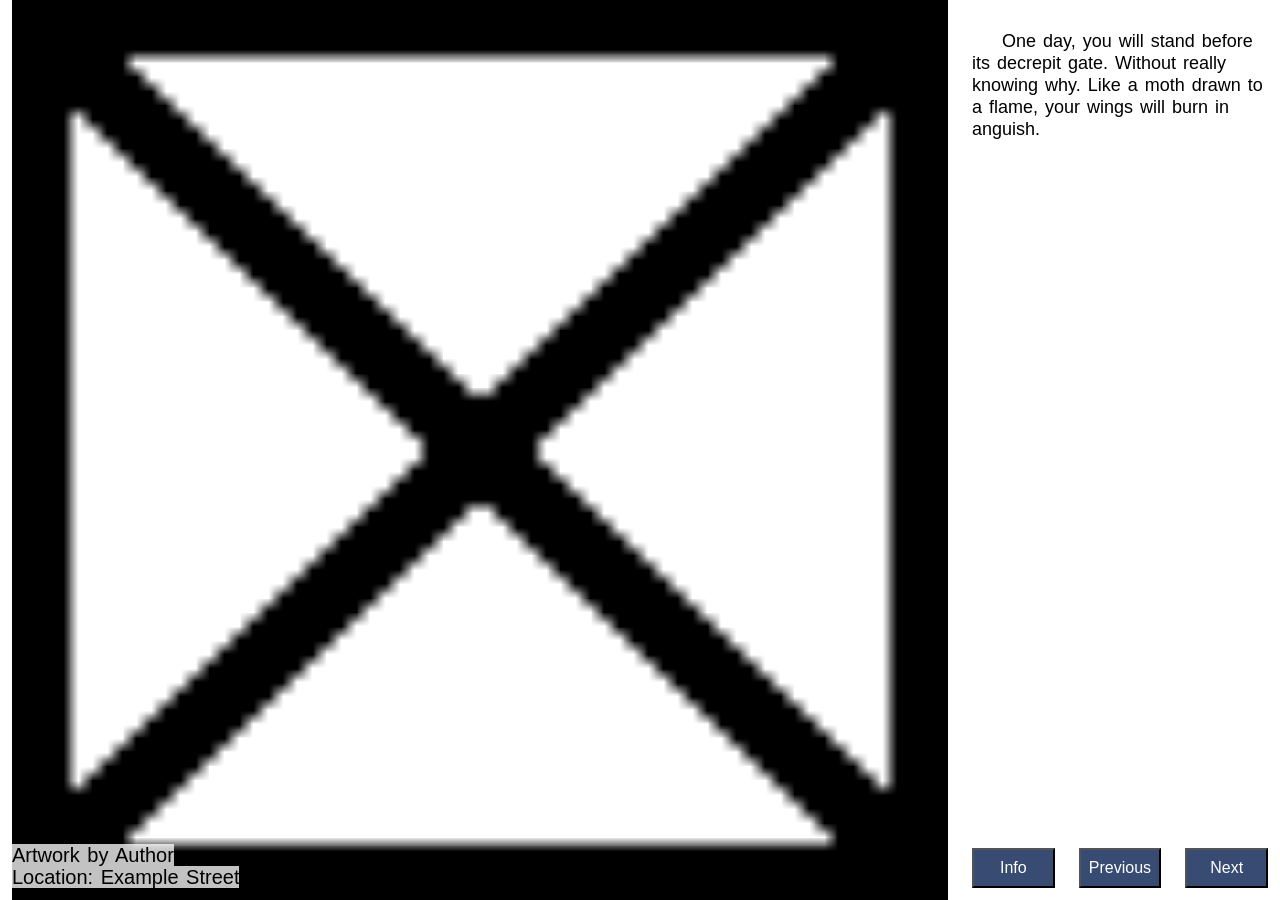
==== card.html @ 443ff4b0 "Made card page" ====
<!DOCTYPE html>
<html lang="en">
<head>
    <meta charset="UTF-8">
    <meta name="viewport" content="width=device-width, initial-scale=1.0">
    <title>Website</title>
    <link rel="stylesheet" type="text/css" href="css/style.css"/>
</head>
<body>
    <img src="img/placeholder.webp" alt="placeholder image" class="art-image">
    <article class="credits">
        <p>Artwork by Author</p>
        <p>Location: Example Street</p>
    </article>

    <article class="explanation-card">
        <p class="explanation">
            One day, you will stand before its decrepit gate. Without really knowing why.
             Like a moth drawn to a flame, your wings will burn in anguish.
        </p>
        <button class="info-button card-button">Info</button>
        <button class="prev-button card-button">Previous</button>
        <button class="next-button card-button">Next</button>
    </article>
</body>
</html>
---- css/style.css ----
/* add all items from grading group 3 and 4. Search for items in group 5 that refer to css f.e. z index */ 

h1
{
    color: black;
    font-size: 20px;
    /*text-align: center;*/
}

body
{
    background-color: white;
    font-family: sans-serif;
    display: grid;
    grid-template-columns: 1fr 1fr 1fr 1fr 1fr 1fr 1fr 1fr 1fr 1fr 1fr 1fr;
    min-height: 100vh;
    max-height: 100vh;
    gap: 24px;
    margin: 0 12px;
}

header
{
    display: flex;
    justify-content: center;
    align-content: center;
    justify-content: space-between;
    padding: 10px;
    background-color: black;
    color: white;
    font-size: 20px;
}

header > ul
{
    list-style-type: none;
    display: flex;
    justify-content: space-between;
    align-content: space-between;
    margin: 0px 20px;
}

footer
{
    display: flex;
    padding: 10px;
    background-color: black;
    color: white;
    font-size: 20px;
    bottom: 0px;
}

.contact-button
{
    /*right: 10px;
    top: 10px;*/
    background-color: white;
    padding: 10px;
    /*margin: 10px 10px;*/
}

header p
{
    margin: 10px 0px;
}

article p
{
    letter-spacing: 0px;
    word-spacing: 2px;
    line-height: 22px;
    text-indent: 30px;
    font-size: 18px;
}

#contact-form
{
    display: flex;
    flex-direction: column;
}

.art-image
{
    grid-column: 1 / 10;
    object-fit: fill;
    width: 100%;
    height: 100vh;
}

.explanation
{
    grid-column: 1 / 4;
    /*grid-row: 1 / 6;*/
}

.explanation-card
{
    grid-column: 10 / 13;
    display: grid;
    grid-template-columns: 1fr 1fr 1fr;
    /*grid-template-rows: 1fr 1fr 1fr 1fr 1fr 1fr;*/
    gap: 24px;
    margin: 12px 0;
    padding: 0;
}

.info-button
{
    grid-column: 1/2;
}

.prev-button
{
    grid-column: 2/3;
}

.next-button
{
    grid-column: 3/4;
}


.info-button, .prev-button, .next-button
{
    /*grid-row: 6 / 7;*/
    height: 24px;
    align-self: end;
}

.card-button
{
    background-color: #384C73;
    color: #ffffff;
    height: 40px;
    font-style: bold;
    font-size: 16px;
}

.credits
{
    position:fixed;
    left: 12px;
    bottom: 12px;
    padding: 0;
    margin: 0;
}

.credits p
{
    background-color: #ffffffc2;
    width: fit-content;
    text-indent: 0px;
    margin: 0;
    font-size: 20px;
}
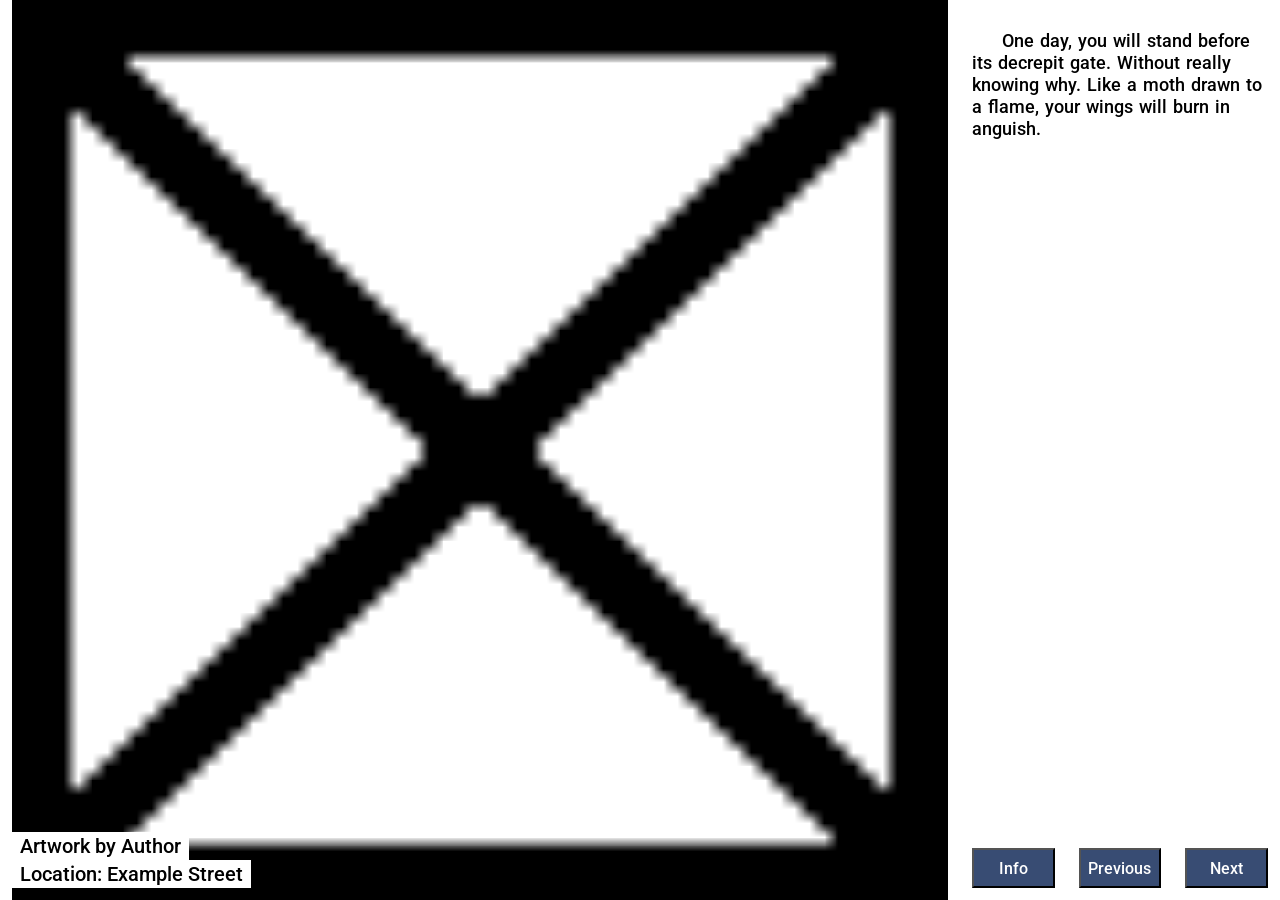
==== commit 6162e874: "Changed some elements" ====
--- a/card.html
+++ b/card.html
@@ -6,12 +6,12 @@
     <title>Website</title>
     <link rel="stylesheet" type="text/css" href="css/style.css"/>
 </head>
-<body>
+<body class="card">
     <img src="img/placeholder.webp" alt="placeholder image" class="art-image">
-    <article class="credits">
+    <aside class="credits">
         <p>Artwork by Author</p>
         <p>Location: Example Street</p>
-    </article>
+    </aside>
 
     <article class="explanation-card">
         <p class="explanation">
--- a/css/style.css
+++ b/css/style.css
@@ -1,4 +1,9 @@
 /* add all items from grading group 3 and 4. Search for items in group 5 that refer to css f.e. z index */ 
+
+@font-face {
+    font-family: roboto;
+    src: url(../font/Roboto-Medium.ttf);
+}
 
 h1
 {
@@ -7,21 +12,30 @@
     /*text-align: center;*/
 }
 
+html
+{
+    overflow: hidden;
+}
+
 body
 {
     background-color: white;
-    font-family: sans-serif;
+    font-family: roboto;
     display: grid;
     grid-template-columns: 1fr 1fr 1fr 1fr 1fr 1fr 1fr 1fr 1fr 1fr 1fr 1fr;
-    min-height: 100vh;
-    max-height: 100vh;
     gap: 24px;
     margin: 0 12px;
 }
 
+.card
+{
+    min-height: 100vh;
+    max-height: 100vh;
+}
+
 header
 {
-    display: flex;
+    display: fixed;
     justify-content: center;
     align-content: center;
     justify-content: space-between;
@@ -90,7 +104,6 @@
 .explanation
 {
     grid-column: 1 / 4;
-    /*grid-row: 1 / 6;*/
 }
 
 .explanation-card
@@ -98,7 +111,6 @@
     grid-column: 10 / 13;
     display: grid;
     grid-template-columns: 1fr 1fr 1fr;
-    /*grid-template-rows: 1fr 1fr 1fr 1fr 1fr 1fr;*/
     gap: 24px;
     margin: 12px 0;
     padding: 0;
@@ -122,7 +134,6 @@
 
 .info-button, .prev-button, .next-button
 {
-    /*grid-row: 6 / 7;*/
     height: 24px;
     align-self: end;
 }
@@ -132,7 +143,6 @@
     background-color: #384C73;
     color: #ffffff;
     height: 40px;
-    font-style: bold;
     font-size: 16px;
 }
 
@@ -147,9 +157,15 @@
 
 .credits p
 {
-    background-color: #ffffffc2;
+    background-color: #ffffff;
     width: fit-content;
     text-indent: 0px;
     margin: 0;
     font-size: 20px;
+    padding: 2px 8px;
+}
+
+button
+{
+    font-family: roboto;
 }
